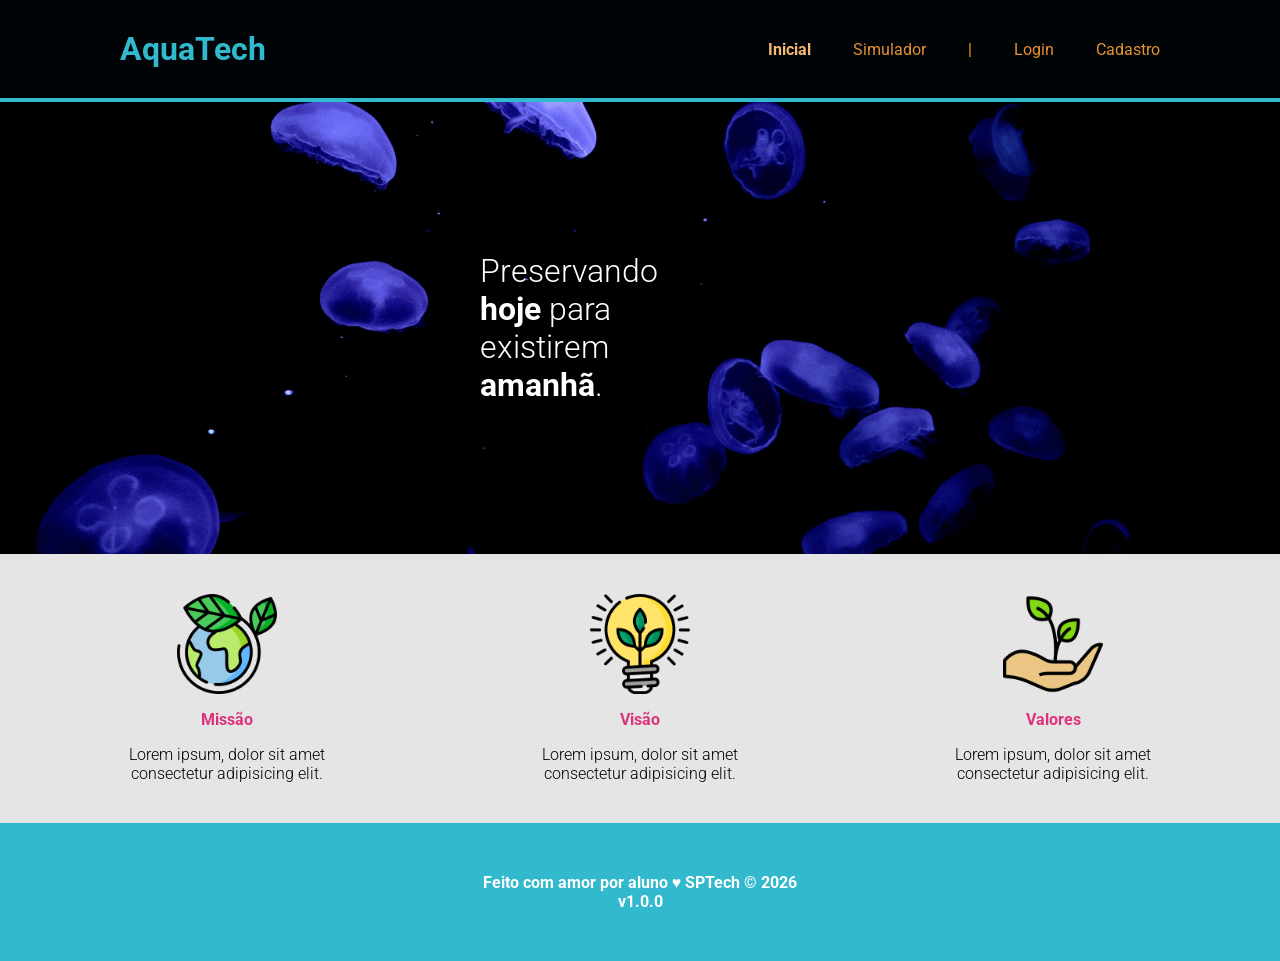
==== public/index.html @ 150b021d "estilizacao da pagina aquatech" ====
<!DOCTYPE html>
<html lang="en">

<head>
    <meta charset="UTF-8">
    <meta http-equiv="X-UA-Compatible" content="IE=edge">
    <meta name="viewport" content="width=device-width, initial-scale=1.0">
    <link rel="preconnect" href="https://fonts.googleapis.com">
    <link rel="preconnect" href="https://fonts.gstatic.com" crossorigin>
    <link href="https://fonts.googleapis.com/css2?family=Roboto:ital,wght@0,100..900;1,100..900&display=swap" rel="stylesheet">

    <title>AquaTech | Página Inicial</title>

    <link rel="stylesheet" href="styles/style.css">
    <link rel="icon" href="assets/icon/favicon2.ico">
    <link rel="preconnect" href="https://fonts.gstatic.com">
</head>

<body>
    <div class="header">
      <div class="container">
        <h1 class="titulo">AquaTech</h1>
        <ul class="navbar">
          <li class="agora">
            <a href="#" class="active">Inicial</a>
          </li>
          <li>
            <a href="simulador.html">Simulador</a>
          </li>
          <li style="color: orange;">|</li>
          <li>
            <a href="login.html">Login</a>
          </li>
          <li>
            <a href="cadastro.html">Cadastro</a>
          </li>
        </ul>
      </div>
    </div>
  
    <div class="banner">
      <div class="container">
        <p>Preservando <br> <span>hoje</span> para <br> existirem <br><span>amanhã</span>.</p>
      </div>
    </div>
  
    <div class="social">
      <div class="container">
        <div class="boxes">
          <div class="box">
            <img src="/public/assets/imgs/planet-earth_color.png">
            <h4>Missão</h4>
            <p>Lorem ipsum, dolor sit amet consectetur adipisicing elit.</p>
          </div>
          <div class="box">
            <img src="/public/assets/imgs/lightbulb_color.png">
            <h4>Visão</h4>
            <p>Lorem ipsum, dolor sit amet consectetur adipisicing elit.</p>
          </div>
          <div class="box">
            <img src="/public/assets/imgs/growth_color.png">
            <h4>Valores</h4>
            <p>Lorem ipsum, dolor sit amet consectetur adipisicing elit.</p>
          </div>
        </div>
      </div>
    </div>
  
    <div class="footer">
      <div class="container">
        <h4>Feito com amor por aluno &hearts; SPTech &copy; 2026</h4>
        <span class="version">v1.0.0</span>
      </div>
    </div>
  </body>

</html>
---- public/styles/style.css ----
/* Adicionar aqui toda a estilização criada para sua aplicação. */
:root {
    --cor-primaria: #32b9cd;
    --cor-secundaria: #e59130;

    --cor-header: #000407;
    --cor-bgsocial: #e5e5e5;

    --cor-branco: #ffffff;
    --cor-titlesocial: #de317c;

    --cor-hover: #f7b973;
}

* {
    margin: 0;
    padding: 0;
    box-sizing: border-box;
}

html {
    height: 100%;
}

body {
    font-family: Roboto;
    display: flex;
    flex-direction: column;
    height: 100%;
}

.header {
    display: flex;
    background-color: var(--cor-header);
    border-bottom: 4px solid var(--cor-primaria);
    width: 100%;
    padding: 30px 120px;
}

.header .container {
    display: flex;
    align-items: center;
    justify-content: space-between;
    width: 100%;
}

.titulo {
    color: var(--cor-primaria);
}

.navbar {
    display: flex;
    gap: 42px;
}

a {
    text-decoration: none;
    color: var(--cor-secundaria);
    list-style-type: none;
}

.active {
    font-weight: bold;
    color: var(--cor-hover);
}

a:hover {
    color: var(--cor-hover);
    transition: all 0.2s;
}

ul li {
    list-style-type: none
}

.banner {
    display: flex;
    justify-content: start;
    background-image: url(/public/assets/imgs/bg-jelly-fish-para-home.png);
    color: var(--cor-branco);
    font-size: 32px;
    padding: 150px 480px;
    flex: 1
}

span {
    font-weight: bold;
}

p {
    font-weight: 300;
}

.social {
    display: flex;
    background-color: var(--cor-bgsocial);
    padding: 40px 20px;
    width: 100%;
    justify-content: center;
}

img {
    height: 100px;
    width: 100px;
}

h4 {
    color: var(--cor-titlesocial);
}

.boxes {
    display: flex;
    align-items: center;
    justify-content: center;
}

.box {
    display: flex;
    flex-direction: column;
    align-items: center;
    text-align: center;
    gap: 16px;
    padding: 0px 70px;
}

.footer {
    background-color: var(--cor-primaria);
    padding: 50px;
    display: flex;
    flex-direction: column;
}

.footer .container {
    display: flex;
    flex-direction: column;
    justify-content: center;
    align-items: center;
}

.footer h4 {
    color: var(--cor-branco);
}

.version {
    color: var(--cor-branco);
}

.simulador {
    height: 100vh;
    display: flex;
    align-items: center;
    justify-content: center;
    padding: 20px 50px;
}

.simulador .container {
    background-color: var(--cor-bgsocial);
    padding: 50px;
    border-radius: 10px;
    display: flex;
    flex-direction: column;
}

.simulador .container h2 {
    margin-bottom: 16px;
    color: var(--cor-titlesocial);
}

.login {
    background-image: url(/public/assets/imgs/bg-jelly-fish-para_outras_pags.png);
    background-size: cover;
    background-position: center;
    display: flex;
    height: 100%;
    justify-content: center;
    align-items: center;
}

.card-login {
    display: flex;
    flex-direction: column;
    align-items: center;
    gap: 16px;
}

.card-login h2 {
    color: var(--cor-titlesocial);
}

.card {
    background-color: var(--cor-bgsocial);
    padding: 20px 50px;
    border-radius: 10px;
    min-width: 500px;
}

.campo {
    display: flex;
    flex-direction: column;
    gap: 6px;
}

input {
    border: 1px solid var(--cor-primaria);
    border-radius: 10px;
    height: 45px;
    width: 100%;
    padding: 0px 16px;
}

.formulario {
    display: flex;
    flex-direction: column;
    gap: 16px;
    width: 100%;
}

.formulario button {
    align-self: center;
}

.formulario span {
color: var(--cor-titlesocial);
}

button {
    display: flex;
    align-items: center;
    justify-content: center;
    padding: 8px 60px;
    width: 100px;
    border: none;
    background-color: var(--cor-titlesocial);
    color: white;
    font-weight: bold;
    border-radius: 10px;
}

.card-cadastro {
    display: flex;
    flex-direction: column;
    align-items: center;
    gap: 16px;
}

.card-cadastro h2 {
    color: var(--cor-titlesocial);
}
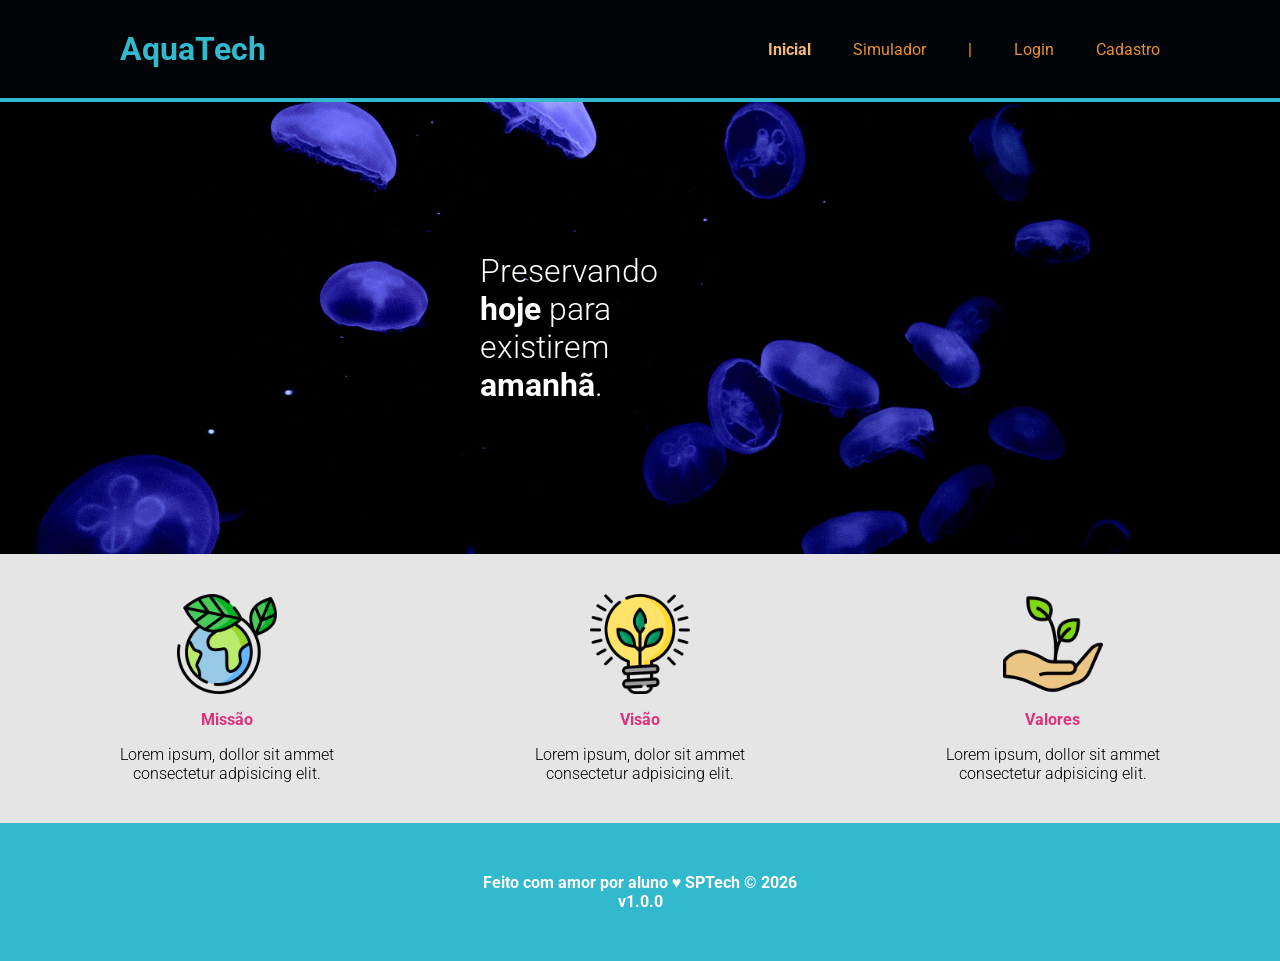
==== commit 2f2499fd: "mudancas no texto na secao social" ====
--- a/public/index.html
+++ b/public/index.html
@@ -50,17 +50,17 @@
           <div class="box">
             <img src="/public/assets/imgs/planet-earth_color.png">
             <h4>Missão</h4>
-            <p>Lorem ipsum, dolor sit amet consectetur adipisicing elit.</p>
+            <p>Lorem ipsum, dollor sit ammet consectetur adpisicing elit.</p>
           </div>
           <div class="box">
             <img src="/public/assets/imgs/lightbulb_color.png">
             <h4>Visão</h4>
-            <p>Lorem ipsum, dolor sit amet consectetur adipisicing elit.</p>
+            <p>Lorem ipsum, dolor sit ammet consectetur adpisicing elit.</p>
           </div>
           <div class="box">
             <img src="/public/assets/imgs/growth_color.png">
             <h4>Valores</h4>
-            <p>Lorem ipsum, dolor sit amet consectetur adipisicing elit.</p>
+            <p>Lorem ipsum, dollor sit ammet consectetur adpisicing elit.</p>
           </div>
         </div>
       </div>
